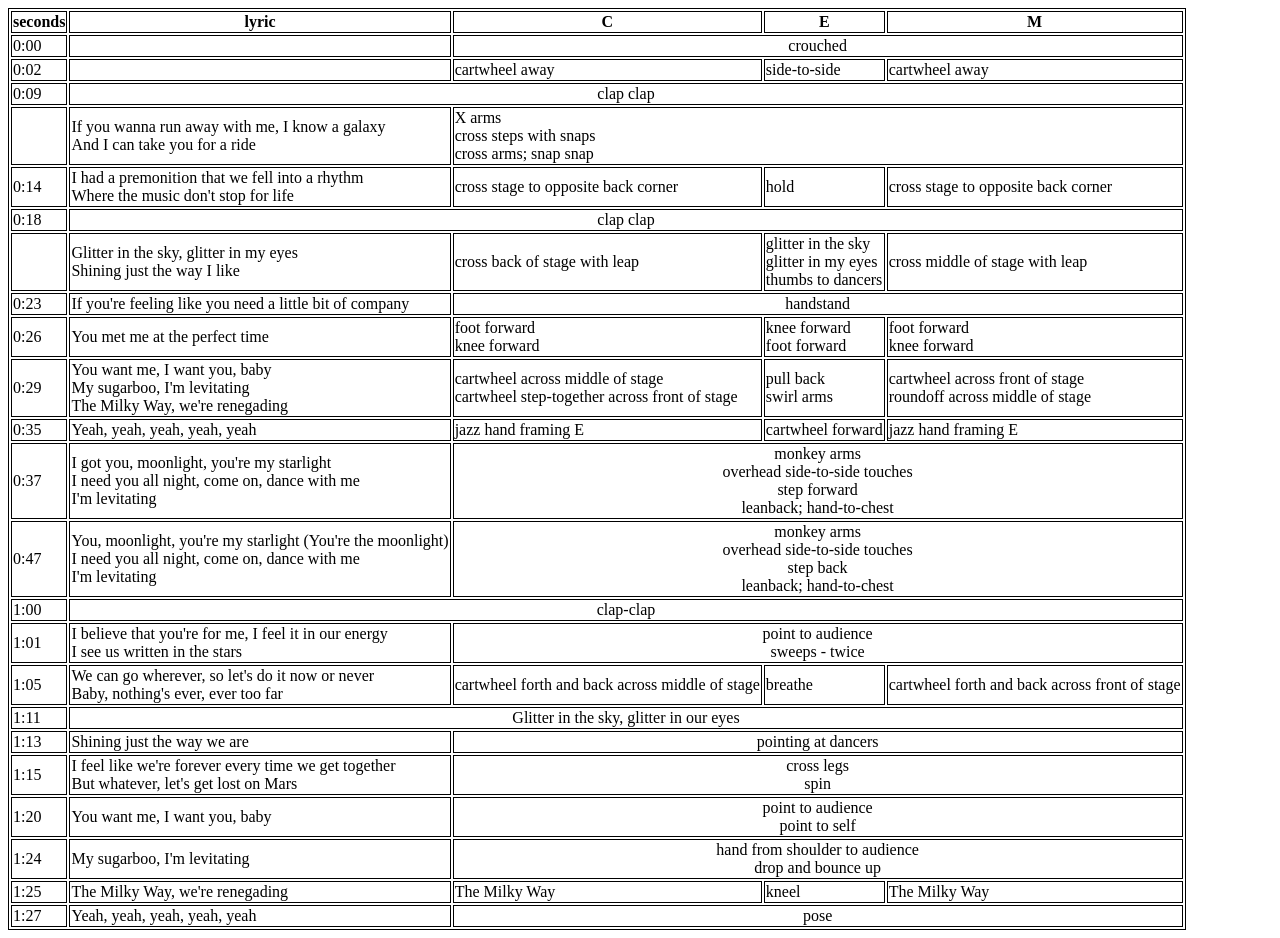
==== choreography/index.html @ 6579c99f "Tuesday updates" ====
<HTML>
<HEAD>
<STYLE>
    table, th, td {
      border: 1px solid black;
    }
</STYLE>
</HEAD>
        
<BODY>

<TABLE>
<TR>
<TH>
seconds
</TH>
<TH>
lyric
</TH>
<TH>
C
</TH>
<TH>
E
</TH>
<TH>
M
</TH>
</TR>

<TR>
<TD>
0:00
</TD>
<TD>

</TD>
<TD COLSPAN=3 style="text-align: center;">
crouched
</TD>
</TR>

<TR>
<TD>
0:02
</TD>
<TD>

</TD>
<TD>
cartwheel away
</TD>
<TD>
side-to-side
</TD>
<TD>
cartwheel away
</TD>
</TR>

<TR>
<TD>
0:09
</TD>
<TD COLSPAN=4 style="text-align: center;">
clap clap
</TD>
</TR>

<TR>
<TD>

</TD>
<TD>
If you wanna run away with me, I know a galaxy<BR/>
And I can take you for a ride
</TD>
<TD COLSPAN=3>
X arms<BR/>
cross steps with snaps<BR/>
cross arms; snap snap
</TD>
</TR>

<TR>
<TD>
0:14
</TD>
<TD>
I had a premonition that we fell into a rhythm<BR/>
Where the music don't stop for life
</TD>
<TD>
cross stage to opposite back corner
</TD>
<TD>
hold
</TD>
<TD>
cross stage to opposite back corner
</TD>
</TR>

<TR>
<TD>
0:18
</TD>
<TD COLSPAN=4 style="text-align: center;">
clap clap
</TD>
</TR>

<TR>
<TD>

</TD>
<TD>
Glitter in the sky, glitter in my eyes<BR/>
Shining just the way I like
</TD>
<TD>
cross back of stage with leap
</TD>
<TD>
glitter in the sky<BR/>
glitter in my eyes<BR/>
thumbs to dancers
</TD>
<TD>
cross middle of stage with leap
</TD>
</TR>

<TR>
<TD>
0:23
</TD>
<TD>
If you're feeling like you need a little bit of company
</TD>
<TD COLSPAN=3 style="text-align: center;">
handstand
</TD>
</TR>


<TR>
<TD>
0:26
</TD>
<TD>
You met me at the perfect time
</TD>
<TD>
foot forward<BR/>
knee forward<BR/>
</TD>
<TD>
knee forward<BR/>
foot forward<BR/>
</TD>
<TD>
foot forward<BR/>
knee forward<BR/>
</TD>
</TR>


<TR>
<TD>
0:29
</TD>
<TD>
You want me, I want you, baby<BR/>
My sugarboo, I'm levitating<BR/>
The Milky Way, we're renegading
</TD>
<TD>
cartwheel across middle of stage<BR/>
cartwheel step-together across front of stage
</TD>
<TD>
pull back<BR/>
swirl arms
</TD>
<TD>
cartwheel across front of stage<BR/>
roundoff across middle of stage
</TD>
</TR>


<TR>
<TD>
0:35
</TD>
<TD>
Yeah, yeah, yeah, yeah, yeah
</TD>
<TD>
jazz hand framing E
</TD>
<TD>
cartwheel forward
</TD>
<TD>
jazz hand framing E
</TD>
</TR>


<TR>
<TD>
0:37
</TD>
<TD>
I got you, moonlight, you're my starlight<BR/>
I need you all night, come on, dance with me<BR/>
I'm levitating
</TD>
<TD COLSPAN=3 style="text-align: center;">
monkey arms<BR/>
overhead side-to-side touches<BR/>
step forward<BR/>
leanback; hand-to-chest
</TD>
</TR>


<TR>
<TD>
0:47
</TD>
<TD>
You, moonlight, you're my starlight (You're the moonlight)<BR/>
I need you all night, come on, dance with me<BR/>
I'm levitating
</TD>
<TD COLSPAN=3 style="text-align: center;">
monkey arms<BR/>
overhead side-to-side touches<BR/>
step back<BR/>
leanback; hand-to-chest
</TD>
</TR>


<TR>
<TD>
1:00
</TD>
<TD COLSPAN=4 style="text-align: center;">
clap-clap
</TD>
</TR>


<TR>
<TD>
1:01
</TD>
<TD>
I believe that you're for me, I feel it in our energy<BR/>
I see us written in the stars
</TD>
<TD COLSPAN=3 style="text-align: center;">
point to audience<BR/>
sweeps - twice
</TD>
</TR>


<TR>
<TD>
1:05
</TD>
<TD>
We can go wherever, so let's do it now or never<BR/>
Baby, nothing's ever, ever too far
</TD>
<TD>
cartwheel forth and back across middle of stage
</TD>
<TD>
breathe
</TD>
<TD>
cartwheel forth and back across front of stage
</TD>
</TR>


<TR>
<TD>
1:11
</TD>
<TD COLSPAN=4 style="text-align: center;">
Glitter in the sky, glitter in our eyes
</TD>
</TR>


<TR>
<TD>
1:13
</TD>
<TD>
Shining just the way we are
</TD>
<TD COLSPAN=3 style="text-align: center;">
pointing at dancers
</TD>
</TR>


<TR>
<TD>
1:15
</TD>
<TD>
I feel like we're forever every time we get together<BR/>
But whatever, let's get lost on Mars
</TD>
<TD COLSPAN=3 style="text-align: center;">
cross legs<BR/>
spin
</TD>
</TR>


<TR>
<TD>
1:20
</TD>
<TD>
You want me, I want you, baby
</TD>
<TD COLSPAN=3 style="text-align: center;">
point to audience<BR/>
point to self
</TD>
</TR>


<TR>
<TD>
1:24
</TD>
<TD>
My sugarboo, I'm levitating
</TD>
<TD COLSPAN=3 style="text-align: center;">
hand from shoulder to audience<BR/>
drop and bounce up<BR/>
</TD>
</TR>


<TR>
<TD>
1:25
</TD>
<TD>
The Milky Way, we're renegading
</TD>
<TD>
The Milky Way
</TD>
<TD>
kneel
</TD>
<TD>
The Milky Way
</TD>
</TR>


<TR>
<TD>
1:27
</TD>
<TD>
Yeah, yeah, yeah, yeah, yeah
</TD>
<TD COLSPAN=3 style="text-align: center;">
pose
</TD>
</TR>

</TABLE>

</BODY>
</HTML>
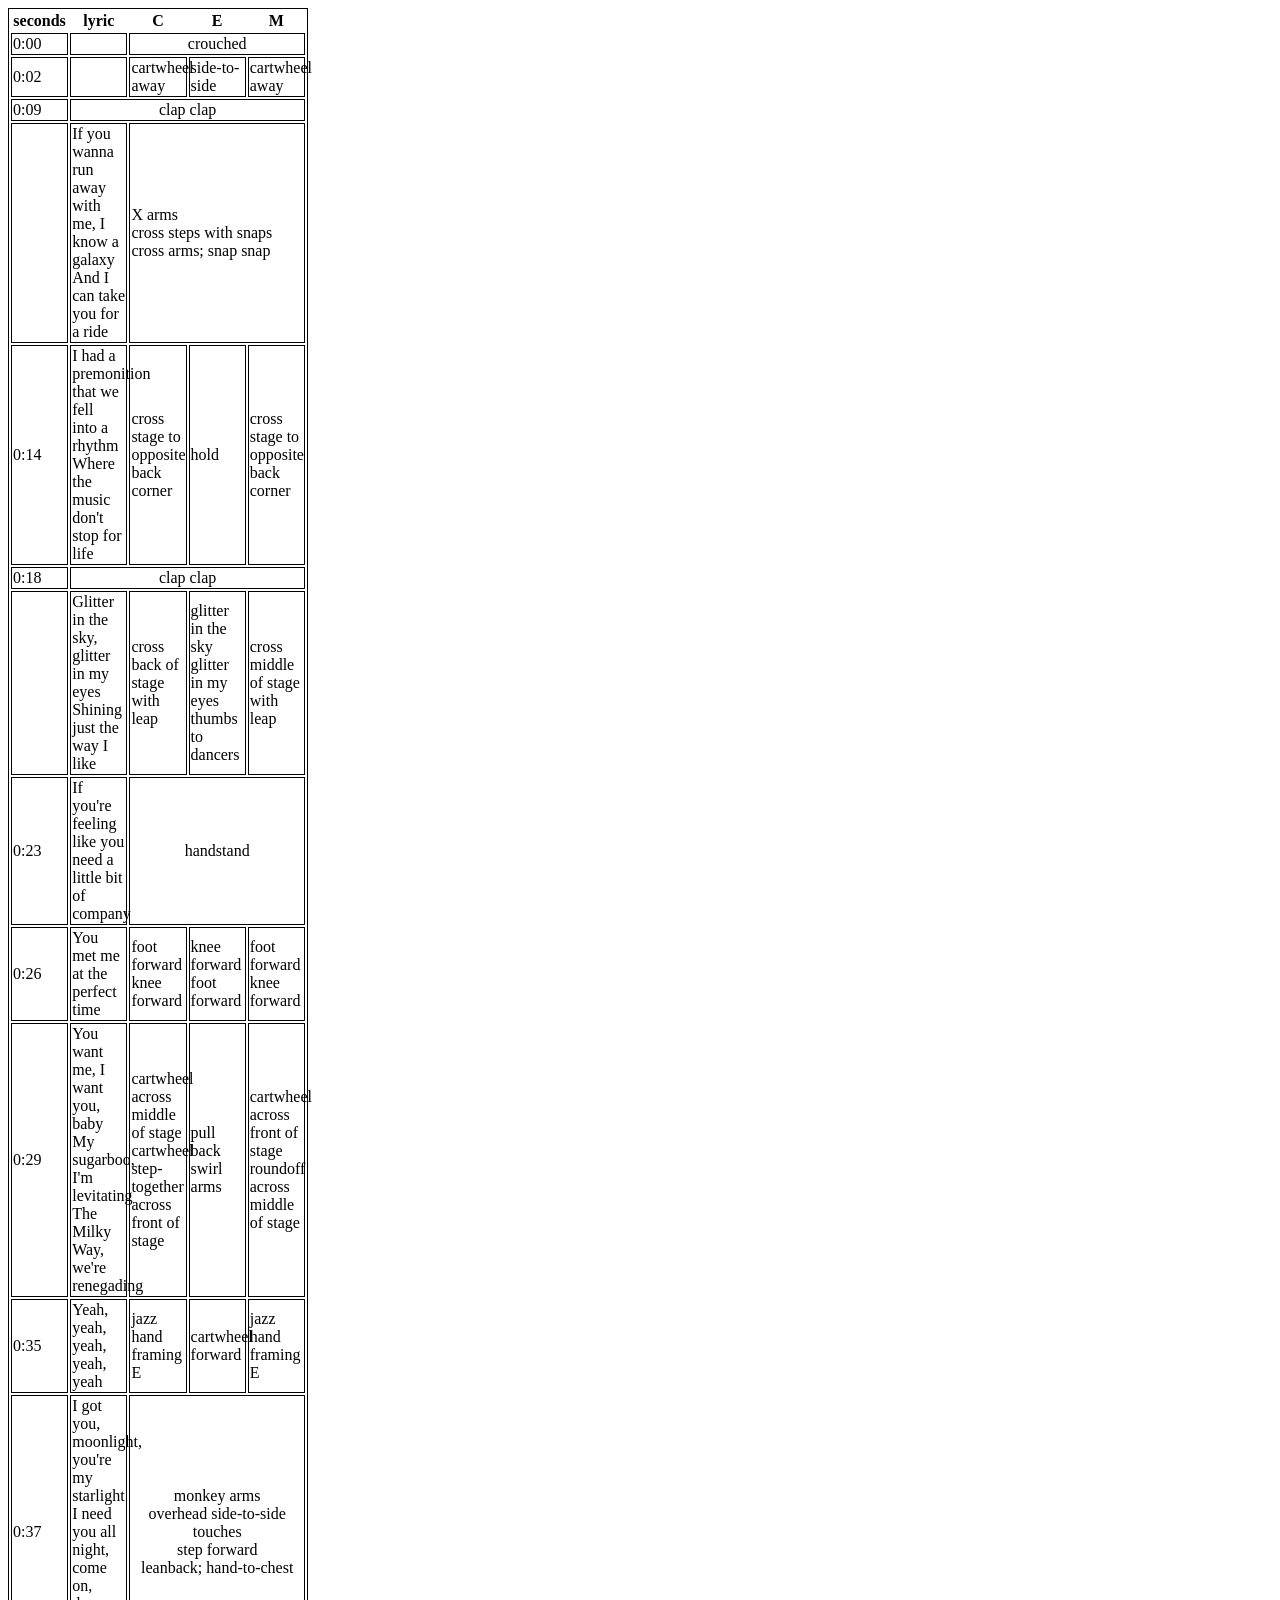
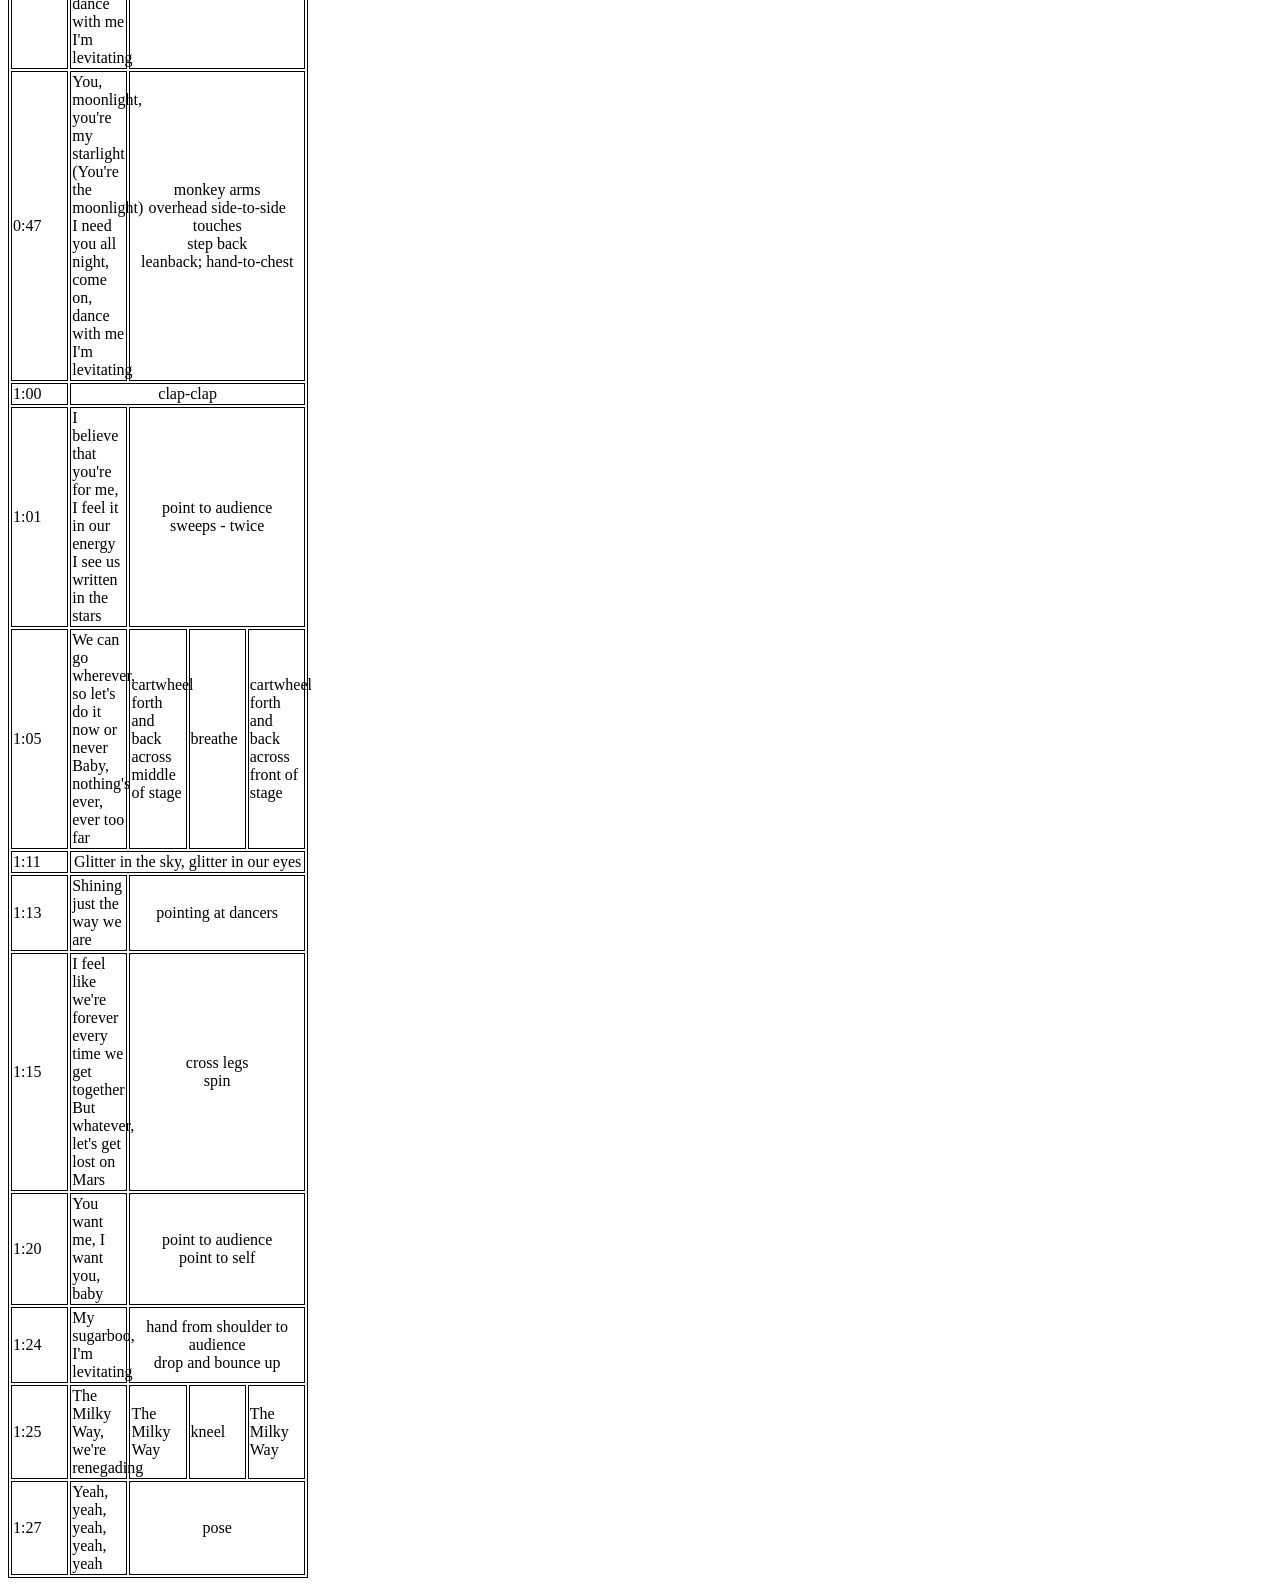
==== commit d885ec2d: "Update index.html" ====
--- a/choreography/index.html
+++ b/choreography/index.html
@@ -1,7 +1,13 @@
 <HTML>
 <HEAD>
 <STYLE>
-    table, th, td {
+    table {
+        border: 1px solid black;
+        table-layout: fixed;
+        width: 300px;
+    }
+
+    td {
       border: 1px solid black;
     }
 </STYLE>
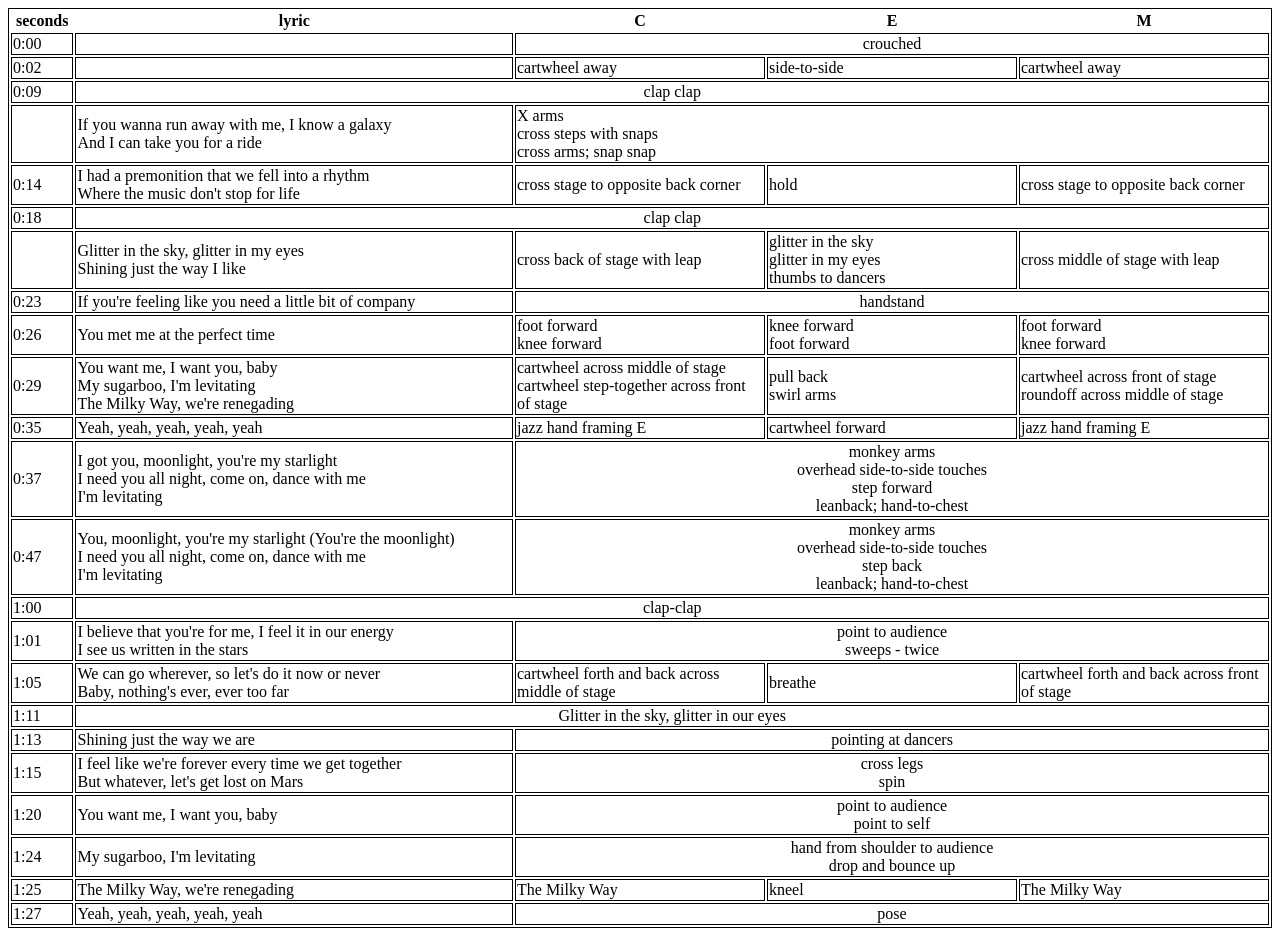
==== commit 81d15884: "Update index.html" ====
--- a/choreography/index.html
+++ b/choreography/index.html
@@ -3,12 +3,10 @@
 <STYLE>
     table {
         border: 1px solid black;
-        table-layout: fixed;
-        width: 300px;
     }
 
     td {
-      border: 1px solid black;
+        border: 1px solid black;
     }
 </STYLE>
 </HEAD>
@@ -23,13 +21,13 @@
 <TH>
 lyric
 </TH>
-<TH>
+<TH style="width:20%">
 C
 </TH>
-<TH>
+<TH style="width:20%">
 E
 </TH>
-<TH>
+<TH style="width:20%">
 M
 </TH>
 </TR>
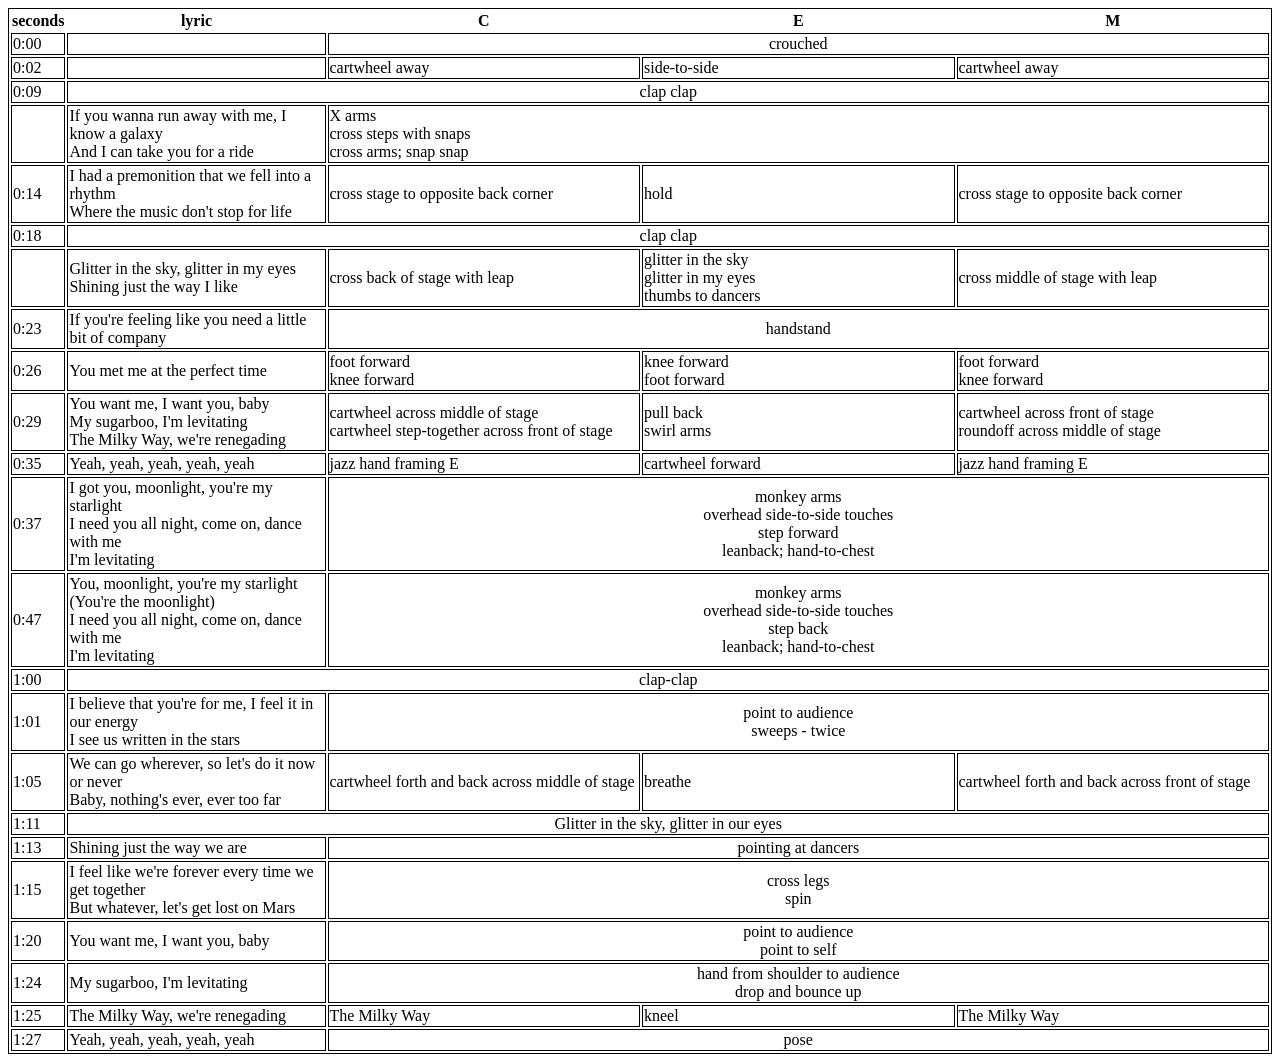
==== commit cbe11e67: "TH style="width:25%"" ====
--- a/choreography/index.html
+++ b/choreography/index.html
@@ -13,7 +13,7 @@
         
 <BODY>
 
-<TABLE>
+<TABLE style="width:100%">
 <TR>
 <TH>
 seconds
@@ -21,13 +21,13 @@
 <TH>
 lyric
 </TH>
-<TH style="width:20%">
+<TH style="width:25%">
 C
 </TH>
-<TH style="width:20%">
+<TH style="width:25%">
 E
 </TH>
-<TH style="width:20%">
+<TH style="width:25%">
 M
 </TH>
 </TR>
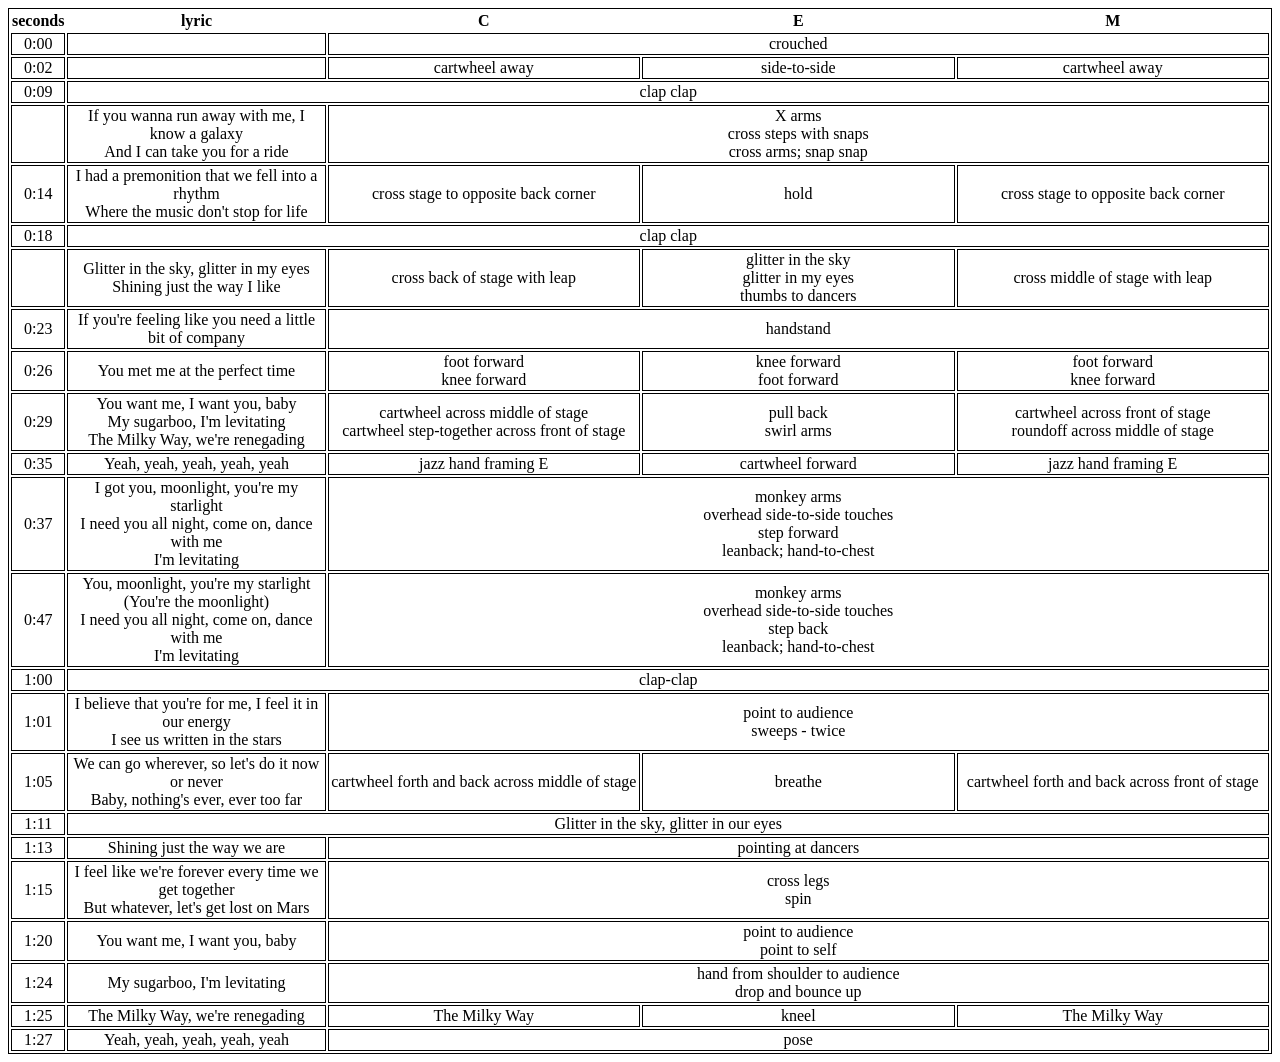
==== commit c86bd4d4: "TD text-align: center;" ====
--- a/choreography/index.html
+++ b/choreography/index.html
@@ -7,6 +7,7 @@
 
     td {
         border: 1px solid black;
+        text-align: center;
     }
 </STYLE>
 </HEAD>
@@ -39,7 +40,7 @@
 <TD>
 
 </TD>
-<TD COLSPAN=3 style="text-align: center;">
+<TD COLSPAN=3>
 crouched
 </TD>
 </TR>
@@ -66,7 +67,7 @@
 <TD>
 0:09
 </TD>
-<TD COLSPAN=4 style="text-align: center;">
+<TD COLSPAN=4>
 clap clap
 </TD>
 </TR>
@@ -109,7 +110,7 @@
 <TD>
 0:18
 </TD>
-<TD COLSPAN=4 style="text-align: center;">
+<TD COLSPAN=4>
 clap clap
 </TD>
 </TR>
@@ -142,7 +143,7 @@
 <TD>
 If you're feeling like you need a little bit of company
 </TD>
-<TD COLSPAN=3 style="text-align: center;">
+<TD COLSPAN=3>
 handstand
 </TD>
 </TR>
@@ -222,7 +223,7 @@
 I need you all night, come on, dance with me<BR/>
 I'm levitating
 </TD>
-<TD COLSPAN=3 style="text-align: center;">
+<TD COLSPAN=3>
 monkey arms<BR/>
 overhead side-to-side touches<BR/>
 step forward<BR/>
@@ -240,7 +241,7 @@
 I need you all night, come on, dance with me<BR/>
 I'm levitating
 </TD>
-<TD COLSPAN=3 style="text-align: center;">
+<TD COLSPAN=3>
 monkey arms<BR/>
 overhead side-to-side touches<BR/>
 step back<BR/>
@@ -253,7 +254,7 @@
 <TD>
 1:00
 </TD>
-<TD COLSPAN=4 style="text-align: center;">
+<TD COLSPAN=4>
 clap-clap
 </TD>
 </TR>
@@ -267,7 +268,7 @@
 I believe that you're for me, I feel it in our energy<BR/>
 I see us written in the stars
 </TD>
-<TD COLSPAN=3 style="text-align: center;">
+<TD COLSPAN=3>
 point to audience<BR/>
 sweeps - twice
 </TD>
@@ -298,7 +299,7 @@
 <TD>
 1:11
 </TD>
-<TD COLSPAN=4 style="text-align: center;">
+<TD COLSPAN=4>
 Glitter in the sky, glitter in our eyes
 </TD>
 </TR>
@@ -311,7 +312,7 @@
 <TD>
 Shining just the way we are
 </TD>
-<TD COLSPAN=3 style="text-align: center;">
+<TD COLSPAN=3>
 pointing at dancers
 </TD>
 </TR>
@@ -325,7 +326,7 @@
 I feel like we're forever every time we get together<BR/>
 But whatever, let's get lost on Mars
 </TD>
-<TD COLSPAN=3 style="text-align: center;">
+<TD COLSPAN=3>
 cross legs<BR/>
 spin
 </TD>
@@ -339,7 +340,7 @@
 <TD>
 You want me, I want you, baby
 </TD>
-<TD COLSPAN=3 style="text-align: center;">
+<TD COLSPAN=3>
 point to audience<BR/>
 point to self
 </TD>
@@ -353,7 +354,7 @@
 <TD>
 My sugarboo, I'm levitating
 </TD>
-<TD COLSPAN=3 style="text-align: center;">
+<TD COLSPAN=3>
 hand from shoulder to audience<BR/>
 drop and bounce up<BR/>
 </TD>
@@ -386,7 +387,7 @@
 <TD>
 Yeah, yeah, yeah, yeah, yeah
 </TD>
-<TD COLSPAN=3 style="text-align: center;">
+<TD COLSPAN=3>
 pose
 </TD>
 </TR>
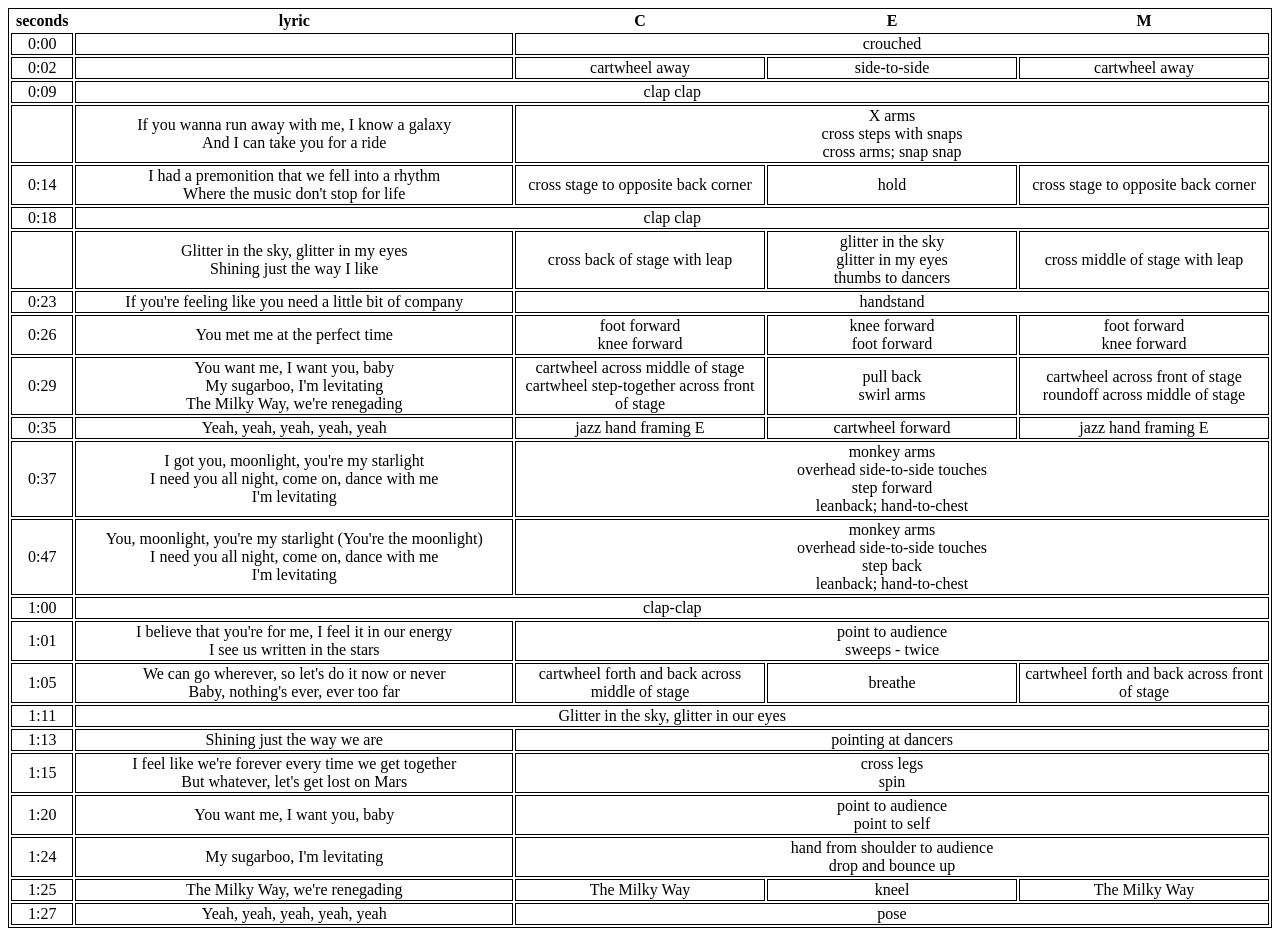
==== commit 7920d2fa: "Trying to fit on two pages" ====
--- a/choreography/index.html
+++ b/choreography/index.html
@@ -22,13 +22,13 @@
 <TH>
 lyric
 </TH>
-<TH style="width:25%">
+<TH style="width:20%">
 C
 </TH>
-<TH style="width:25%">
+<TH style="width:20%">
 E
 </TH>
-<TH style="width:25%">
+<TH style="width:20%">
 M
 </TH>
 </TR>
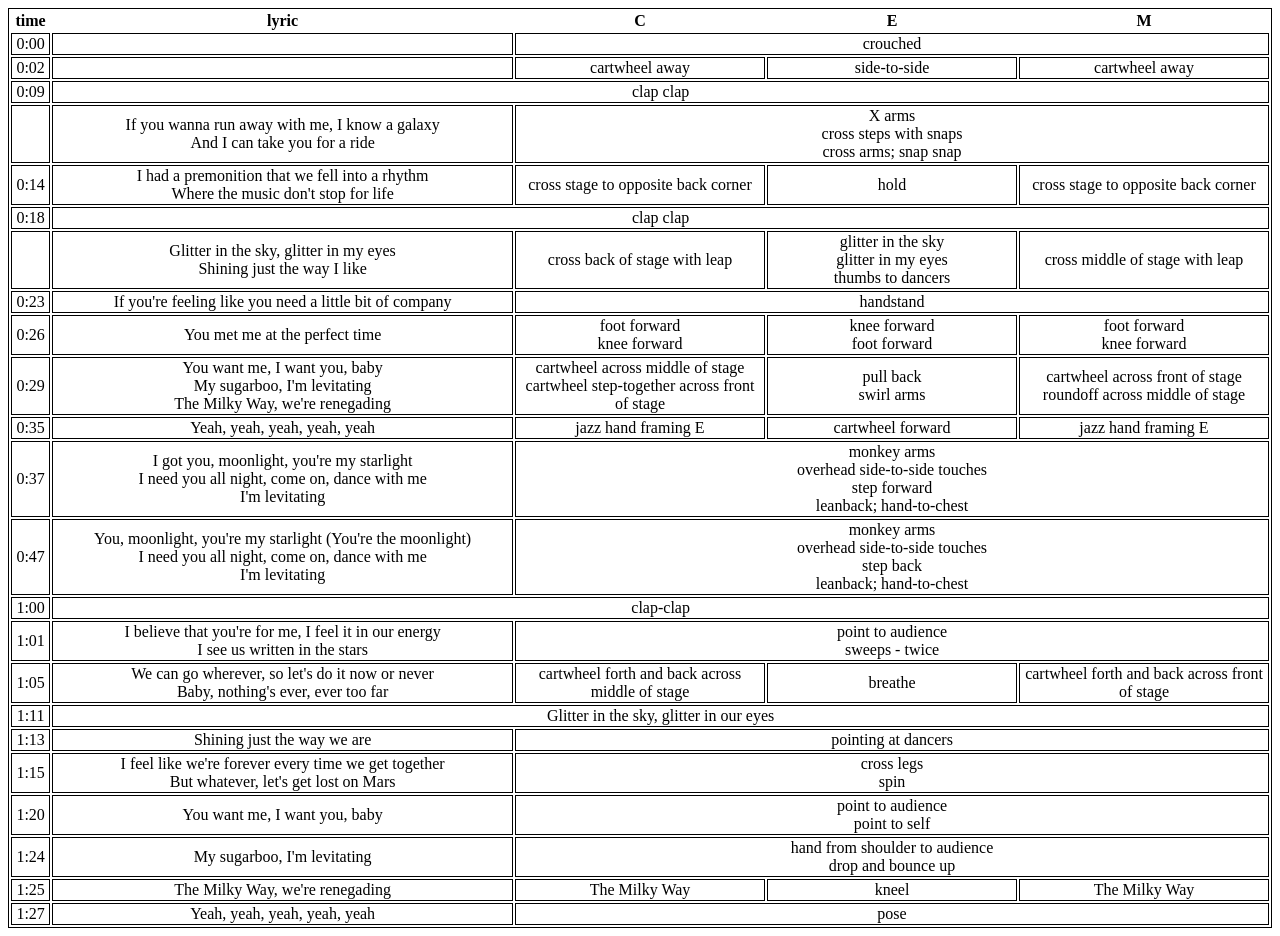
==== commit 9d580af2: "time" ====
--- a/choreography/index.html
+++ b/choreography/index.html
@@ -17,7 +17,7 @@
 <TABLE style="width:100%">
 <TR>
 <TH>
-seconds
+time
 </TH>
 <TH>
 lyric
